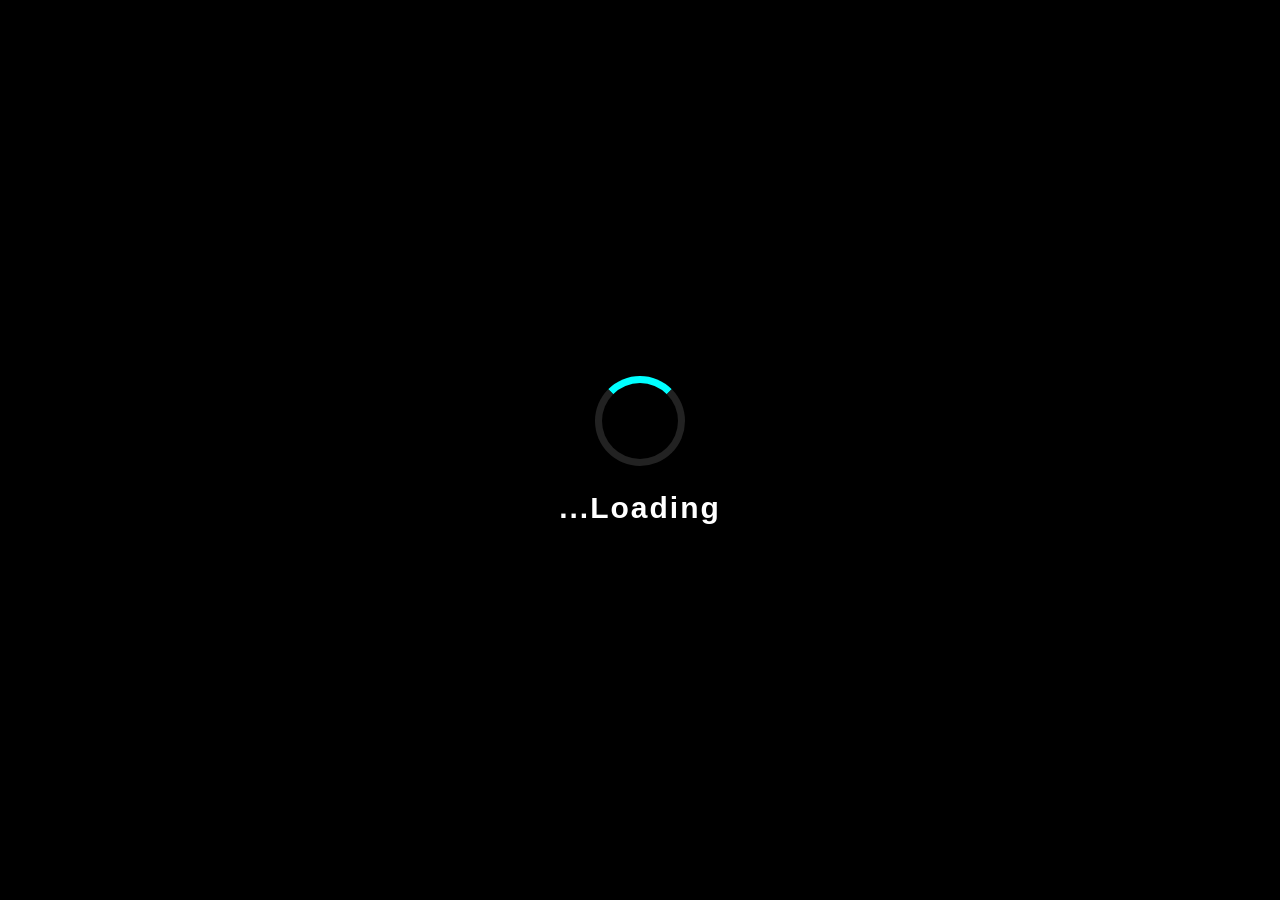
==== index.html @ 94c087d2 "Update index.html" ====
<!doctype html>
<html>
    <html lang="ar" dir="rtl">
        <head>
            <meta charset="UTF-8" />
            <meta name="viewport" content="width=device-width, initial-scale=1.0" />
            <title>كرتون بالعربي</title>
            <link rel="icon" type="image/png" href="/orglogo.png">
            <style>
                * {
                    margin: 0;
                    padding: 0;
                    box-sizing: border-box;
                    font-family: "Cairo", sans-serif;
                }
                body {
                    background: #050505;
                    color: white;
                    overflow: hidden;
                } /* Loading Screen */
                #loader {
                    position: fixed;
                    width: 100%;
                    height: 100%;
                    background: #000;
                    display: flex;
                    justify-content: center;
                    align-items: center;
                    flex-direction: column;
                    z-index: 9999;
                }
                .spinner {
                    width: 90px;
                    height: 90px;
                    border: 7px solid #222;
                    border-top: 7px solid cyan;
                    border-radius: 50%;
                    animation: spin 1s linear infinite;
                    margin-bottom: 25px;
                }
                @keyframes spin {
                    100% {
                        transform: rotate(360deg);
                    }
                }
                #loader h2 {
                    font-size: 30px;
                    color: white;
                    letter-spacing: 2px;
                } /* Main */
                #main {
                    display: none;
                    padding: 40px;
                    min-height: 100vh;
                    background: linear-gradient(180deg, #050505, #101010);
                }
                header {
                    text-align: center;
                    margin-bottom: 50px;
                }
                header h1 {
                    font-size: 45px;
                    color: cyan;
                    text-shadow: 0 0 20px cyan;
                }
                header p {
                    color: #aaa;
                    margin-top: 10px;
                    font-size: 18px;
                }
                .cards {
                    display: grid;
                    grid-template-columns: repeat(auto-fit, minmax(280px, 1fr));
                    gap: 35px;
                }
                .card {
                    background: #111;
                    border-radius: 18px;
                    overflow: hidden;
                    cursor: pointer;
                    transition: 0.35s;
                    border: 2px solid #222;
                    box-shadow: 0 0 20px rgba(0, 255, 255, 0.15);
                }
                .card:hover {
                    transform: translateY(-10px) scale(1.03);
                    border-color: cyan;
                    box-shadow: 0 0 35px cyan;
                }
                .card img {
                    width: 100%;
                    height: 360px;
                    object-fit: cover;
                }
                .card h2 {
                    padding: 20px;
                    text-align: center;
                    font-size: 28px;
                }
                footer {
                    text-align: center;
                    margin-top: 60px;
                    color: #666;
                }
            </style>
        </head>
        <body>
            <div id="loader">
                <div class="spinner"></div>
                <h2>Loading...</h2>
            </div>
            <div id="main">
                <header>
                    <h1>🎬 كرتون بالعربي</h1>
                    <p>اختر الكرتون الذي تريد مشاهدته</p>
                </header>
                <div class="cards">
                    <div class="card" onclick="location.href='gumball/'">
                        <img
                            src="https://i.pinimg.com/originals/23/c5/d9/23c5d9dd3daf24f4670d8d6c52e36960.png"
                            alt=""
                        />
                        <h2>عالم غامبول المدهش</h2>
                    </div>
                    <div class="card" onclick="location.href='clarence/'">
                        <img
                            src="https://tse2.mm.bing.net/th/id/OIP.Ul8j8iwLTJAlXk9fHew7fwHaFj?r=0&rs=1&pid=ImgDetMain&o=7&rm=3"
                            alt=""
                        />
                        <h2>كلارنس</h2>
                    </div>
                    <div class="card" onclick="location.href='regularshow/'">
                        <img
                            src="https://tse3.mm.bing.net/th/id/OIP.pz04CJIMipyP49WYjfY5fQHaFj?r=0&rs=1&pid=ImgDetMain&o=7&rm=3"
                            alt=""
                        />
                        <h2>العرض العادي</h2>
                    </div>
                </div>
                <footer><p>©2oonzee - YouTube</p></footer>
            </div>
            <script>
                setTimeout(function () {
                    document.getElementById("loader").style.display = "none";
                    document.getElementById("main").style.display = "block";
                    document.body.style.overflow = "auto";
                }, 2500);
            </script>
        </body>
    </html>
    "
</html>
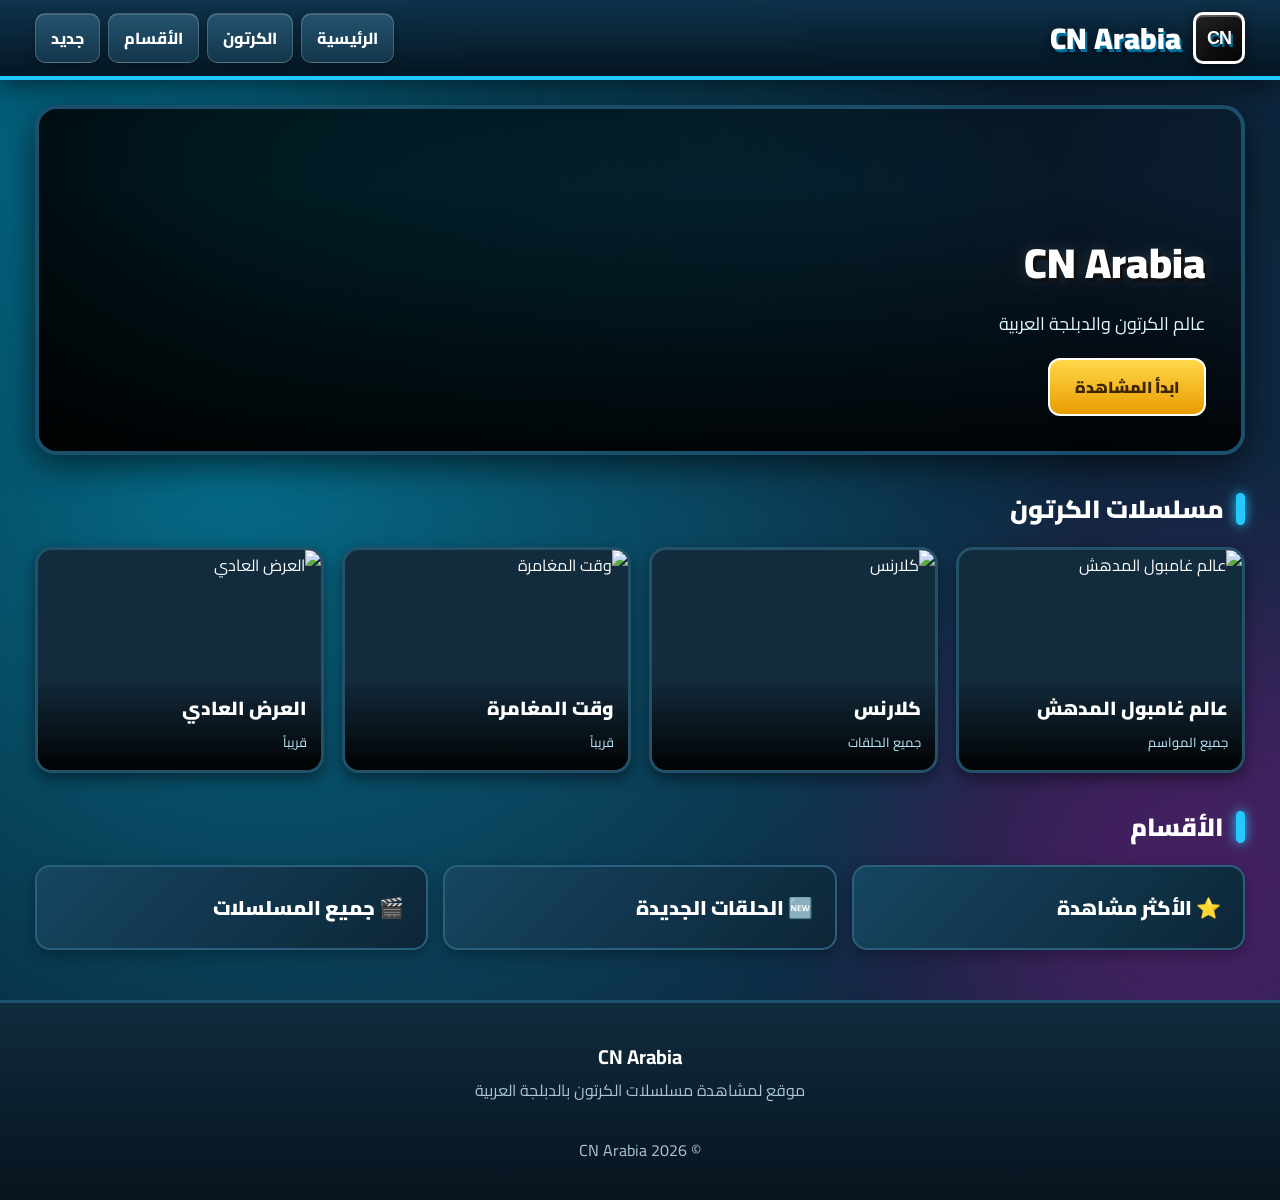
==== commit 54945e2e: "Update index.html" ====
--- a/index.html
+++ b/index.html
@@ -1,152 +1,1253 @@
-<!doctype html>
-<html>
-    <html lang="ar" dir="rtl">
-        <head>
-            <meta charset="UTF-8" />
-            <meta name="viewport" content="width=device-width, initial-scale=1.0" />
-            <title>كرتون بالعربي</title>
-            <link rel="icon" type="image/png" href="/orglogo.png">
-            <style>
-                * {
-                    margin: 0;
-                    padding: 0;
-                    box-sizing: border-box;
-                    font-family: "Cairo", sans-serif;
-                }
-                body {
-                    background: #050505;
-                    color: white;
-                    overflow: hidden;
-                } /* Loading Screen */
-                #loader {
-                    position: fixed;
-                    width: 100%;
-                    height: 100%;
-                    background: #000;
-                    display: flex;
-                    justify-content: center;
-                    align-items: center;
-                    flex-direction: column;
-                    z-index: 9999;
-                }
-                .spinner {
-                    width: 90px;
-                    height: 90px;
-                    border: 7px solid #222;
-                    border-top: 7px solid cyan;
-                    border-radius: 50%;
-                    animation: spin 1s linear infinite;
-                    margin-bottom: 25px;
-                }
-                @keyframes spin {
-                    100% {
-                        transform: rotate(360deg);
-                    }
-                }
-                #loader h2 {
-                    font-size: 30px;
-                    color: white;
-                    letter-spacing: 2px;
-                } /* Main */
-                #main {
-                    display: none;
-                    padding: 40px;
-                    min-height: 100vh;
-                    background: linear-gradient(180deg, #050505, #101010);
-                }
-                header {
-                    text-align: center;
-                    margin-bottom: 50px;
-                }
-                header h1 {
-                    font-size: 45px;
-                    color: cyan;
-                    text-shadow: 0 0 20px cyan;
-                }
-                header p {
-                    color: #aaa;
-                    margin-top: 10px;
-                    font-size: 18px;
-                }
-                .cards {
-                    display: grid;
-                    grid-template-columns: repeat(auto-fit, minmax(280px, 1fr));
-                    gap: 35px;
-                }
-                .card {
-                    background: #111;
-                    border-radius: 18px;
-                    overflow: hidden;
-                    cursor: pointer;
-                    transition: 0.35s;
-                    border: 2px solid #222;
-                    box-shadow: 0 0 20px rgba(0, 255, 255, 0.15);
-                }
-                .card:hover {
-                    transform: translateY(-10px) scale(1.03);
-                    border-color: cyan;
-                    box-shadow: 0 0 35px cyan;
-                }
-                .card img {
-                    width: 100%;
-                    height: 360px;
-                    object-fit: cover;
-                }
-                .card h2 {
-                    padding: 20px;
-                    text-align: center;
-                    font-size: 28px;
-                }
-                footer {
-                    text-align: center;
-                    margin-top: 60px;
-                    color: #666;
-                }
-            </style>
-        </head>
-        <body>
-            <div id="loader">
-                <div class="spinner"></div>
-                <h2>Loading...</h2>
-            </div>
-            <div id="main">
-                <header>
-                    <h1>🎬 كرتون بالعربي</h1>
-                    <p>اختر الكرتون الذي تريد مشاهدته</p>
-                </header>
-                <div class="cards">
-                    <div class="card" onclick="location.href='gumball/'">
-                        <img
-                            src="https://i.pinimg.com/originals/23/c5/d9/23c5d9dd3daf24f4670d8d6c52e36960.png"
-                            alt=""
-                        />
-                        <h2>عالم غامبول المدهش</h2>
-                    </div>
-                    <div class="card" onclick="location.href='clarence/'">
-                        <img
-                            src="https://tse2.mm.bing.net/th/id/OIP.Ul8j8iwLTJAlXk9fHew7fwHaFj?r=0&rs=1&pid=ImgDetMain&o=7&rm=3"
-                            alt=""
-                        />
-                        <h2>كلارنس</h2>
-                    </div>
-                    <div class="card" onclick="location.href='regularshow/'">
-                        <img
-                            src="https://tse3.mm.bing.net/th/id/OIP.pz04CJIMipyP49WYjfY5fQHaFj?r=0&rs=1&pid=ImgDetMain&o=7&rm=3"
-                            alt=""
-                        />
-                        <h2>العرض العادي</h2>
-                    </div>
-                </div>
-                <footer><p>©2oonzee - YouTube</p></footer>
-            </div>
-            <script>
-                setTimeout(function () {
-                    document.getElementById("loader").style.display = "none";
-                    document.getElementById("main").style.display = "block";
-                    document.body.style.overflow = "auto";
-                }, 2500);
-            </script>
-        </body>
-    </html>
-    "
+<!DOCTYPE html>
+<html lang="ar" dir="rtl">
+<head>
+  <meta charset="UTF-8">
+  <meta name="viewport" content="width=device-width, initial-scale=1.0">
+
+  <title>CN Arabia | عالم الكرتون</title>
+
+  <link rel="icon" href="orglogo.png">
+
+  <link
+    href="https://fonts.googleapis.com/css2?family=Cairo:wght@400;600;700;800;900&display=swap"
+    rel="stylesheet"
+  >
+
+  <style>
+
+    /* =========================
+       RESET
+    ========================= */
+
+    * {
+      margin: 0;
+      padding: 0;
+      box-sizing: border-box;
+    }
+
+    html {
+      scroll-behavior: smooth;
+    }
+
+    body {
+      font-family: "Cairo", sans-serif;
+      color: white;
+      min-height: 100vh;
+      overflow-x: hidden;
+
+      /*
+        Background changes every 6 seconds.
+      */
+
+      background:
+        radial-gradient(
+          circle at 10% 20%,
+          rgba(0, 210, 255, .45),
+          transparent 32%
+        ),
+        radial-gradient(
+          circle at 90% 80%,
+          rgba(30, 70, 255, .35),
+          transparent 32%
+        ),
+        linear-gradient(
+          120deg,
+          #061522,
+          #102b45,
+          #07121e
+        );
+
+      background-size: 180% 180%;
+
+      animation:
+        colorShift 6s ease-in-out infinite;
+    }
+
+
+    a {
+      color: inherit;
+      text-decoration: none;
+    }
+
+
+    /* =========================
+       BACKGROUND COLOR ANIMATION
+       6 SECOND CYCLE
+    ========================= */
+
+    @keyframes colorShift {
+
+      0% {
+        background:
+          radial-gradient(
+            circle at 10% 20%,
+            rgba(0, 210, 255, .45),
+            transparent 32%
+          ),
+          radial-gradient(
+            circle at 90% 80%,
+            rgba(30, 70, 255, .35),
+            transparent 32%
+          ),
+          linear-gradient(
+            120deg,
+            #061522,
+            #102b45,
+            #07121e
+          );
+
+        background-position:
+          0% 0%,
+          100% 100%,
+          0% 50%;
+      }
+
+
+      25% {
+        background:
+          radial-gradient(
+            circle at 85% 15%,
+            rgba(255, 0, 180, .45),
+            transparent 32%
+          ),
+          radial-gradient(
+            circle at 15% 85%,
+            rgba(120, 0, 255, .35),
+            transparent 32%
+          ),
+          linear-gradient(
+            120deg,
+            #170621,
+            #32103f,
+            #0c1025
+          );
+
+        background-position:
+          100% 0%,
+          0% 100%,
+          100% 50%;
+      }
+
+
+      50% {
+        background:
+          radial-gradient(
+            circle at 15% 75%,
+            rgba(0, 255, 170, .45),
+            transparent 32%
+          ),
+          radial-gradient(
+            circle at 85% 25%,
+            rgba(0, 180, 255, .35),
+            transparent 32%
+          ),
+          linear-gradient(
+            120deg,
+            #061f20,
+            #063c4c,
+            #06151d
+          );
+
+        background-position:
+          0% 100%,
+          100% 0%,
+          50% 100%;
+      }
+
+
+      75% {
+        background:
+          radial-gradient(
+            circle at 80% 75%,
+            rgba(255, 120, 0, .45),
+            transparent 32%
+          ),
+          radial-gradient(
+            circle at 20% 20%,
+            rgba(255, 0, 80, .35),
+            transparent 32%
+          ),
+          linear-gradient(
+            120deg,
+            #241007,
+            #42200c,
+            #10151e
+          );
+
+        background-position:
+          100% 100%,
+          0% 0%,
+          0% 50%;
+      }
+
+
+      100% {
+        background:
+          radial-gradient(
+            circle at 10% 20%,
+            rgba(0, 210, 255, .45),
+            transparent 32%
+          ),
+          radial-gradient(
+            circle at 90% 80%,
+            rgba(30, 70, 255, .35),
+            transparent 32%
+          ),
+          linear-gradient(
+            120deg,
+            #061522,
+            #102b45,
+            #07121e
+          );
+
+        background-position:
+          0% 0%,
+          100% 100%,
+          0% 50%;
+      }
+
+    }
+
+
+    /* =========================
+       MOVING GLOW EFFECTS
+    ========================= */
+
+    body::before,
+    body::after {
+      content: "";
+
+      position: fixed;
+
+      width: 550px;
+      height: 550px;
+
+      border-radius: 50%;
+
+      filter: blur(110px);
+
+      pointer-events: none;
+
+      z-index: -1;
+
+      opacity: .22;
+    }
+
+
+    /*
+      Blue glow
+    */
+
+    body::before {
+      background: #00c8ff;
+
+      top: -250px;
+      left: -200px;
+
+      animation:
+        moveGlowOne 12s ease-in-out infinite alternate;
+    }
+
+
+    /*
+      Pink glow
+    */
+
+    body::after {
+      background: #ff00cc;
+
+      bottom: -250px;
+      right: -200px;
+
+      animation:
+        moveGlowTwo 15s ease-in-out infinite alternate;
+    }
+
+
+    @keyframes moveGlowOne {
+
+      0% {
+        transform:
+          translate(0, 0)
+          scale(1);
+      }
+
+      25% {
+        transform:
+          translate(30vw, 10vh)
+          scale(1.15);
+      }
+
+      50% {
+        transform:
+          translate(55vw, 40vh)
+          scale(.9);
+      }
+
+      75% {
+        transform:
+          translate(20vw, 65vh)
+          scale(1.25);
+      }
+
+      100% {
+        transform:
+          translate(70vw, 20vh)
+          scale(1);
+      }
+
+    }
+
+
+    @keyframes moveGlowTwo {
+
+      0% {
+        transform:
+          translate(0, 0)
+          scale(1);
+      }
+
+      25% {
+        transform:
+          translate(-30vw, -15vh)
+          scale(1.2);
+      }
+
+      50% {
+        transform:
+          translate(-55vw, -40vh)
+          scale(.9);
+      }
+
+      75% {
+        transform:
+          translate(-15vw, -65vh)
+          scale(1.3);
+      }
+
+      100% {
+        transform:
+          translate(-70vw, -20vh)
+          scale(1);
+      }
+
+    }
+
+
+    /* =========================
+       TOP BAR
+    ========================= */
+
+    .topbar {
+
+      width: 100%;
+
+      background:
+        linear-gradient(
+          rgba(15, 50, 75, .96),
+          rgba(5, 20, 32, .96)
+        );
+
+      border-bottom: 4px solid #20caff;
+
+      box-shadow:
+        0 5px 25px rgba(0, 0, 0, .55);
+
+      position: sticky;
+
+      top: 0;
+
+      z-index: 1000;
+
+      backdrop-filter: blur(10px);
+    }
+
+
+    .topbar-inner {
+
+      max-width: 1250px;
+
+      margin: auto;
+
+      min-height: 75px;
+
+      padding: 10px 20px;
+
+      display: flex;
+
+      align-items: center;
+
+      justify-content: space-between;
+
+      gap: 20px;
+    }
+
+
+    /* =========================
+       CN ARABIA LOGO
+    ========================= */
+
+    .logo {
+
+      display: flex;
+
+      align-items: center;
+
+      gap: 12px;
+
+      font-size: 30px;
+
+      font-weight: 900;
+
+      color: white;
+
+      text-shadow:
+        2px 3px 0 #006f9c,
+        0 4px 12px rgba(0, 0, 0, .7);
+
+      transition: .2s;
+    }
+
+
+    .logo:hover {
+      transform: scale(1.04);
+    }
+
+
+    .logo-badge {
+
+      width: 52px;
+      height: 52px;
+
+      border-radius: 10px;
+
+      display: flex;
+
+      align-items: center;
+      justify-content: center;
+
+      background:
+        linear-gradient(
+          145deg,
+          #222,
+          #050505
+        );
+
+      border: 3px solid white;
+
+      box-shadow:
+        0 3px 12px rgba(0, 0, 0, .6),
+        inset 0 2px rgba(255, 255, 255, .25);
+
+      font-family: Arial, sans-serif;
+
+      font-size: 18px;
+
+      font-weight: 900;
+
+      letter-spacing: -1px;
+    }
+
+
+    /* =========================
+       NAVIGATION
+    ========================= */
+
+    .nav {
+
+      display: flex;
+
+      gap: 8px;
+
+      flex-wrap: wrap;
+    }
+
+
+    .nav a {
+
+      padding: 9px 15px;
+
+      border-radius: 10px;
+
+      font-weight: 800;
+
+      background:
+        linear-gradient(
+          #24536f,
+          #14364b
+        );
+
+      border:
+        1px solid rgba(255,255,255,.2);
+
+      box-shadow:
+        inset 0 1px rgba(255,255,255,.15),
+        0 3px 7px rgba(0,0,0,.3);
+
+      transition: .2s;
+    }
+
+
+    .nav a:hover {
+
+      background:
+        linear-gradient(
+          #31d2ff,
+          #087db8
+        );
+
+      transform:
+        translateY(-2px);
+
+      box-shadow:
+        0 0 15px rgba(30,210,255,.4);
+    }
+
+
+    /* =========================
+       HERO
+    ========================= */
+
+    .hero {
+
+      max-width: 1250px;
+
+      margin: 25px auto;
+
+      padding: 0 20px;
+    }
+
+
+    .hero-box {
+
+      min-height: 350px;
+
+      border-radius: 22px;
+
+      overflow: hidden;
+
+      position: relative;
+
+      display: flex;
+
+      align-items: flex-end;
+
+      background:
+        linear-gradient(
+          90deg,
+          rgba(0,0,0,.85),
+          rgba(0,0,0,.2)
+        ),
+        url("images/home-banner.jpg");
+
+      background-size: cover;
+
+      background-position: center;
+
+      border:
+        4px solid #1b506d;
+
+      box-shadow:
+        0 10px 35px rgba(0,0,0,.6);
+
+      transition: .3s;
+    }
+
+
+    .hero-box:hover {
+
+      border-color: #2bd0ff;
+
+      box-shadow:
+        0 0 30px rgba(0,200,255,.25),
+        0 10px 35px rgba(0,0,0,.6);
+    }
+
+
+    .hero-content {
+
+      width: 100%;
+
+      padding: 35px;
+
+      background:
+        linear-gradient(
+          transparent,
+          rgba(0,0,0,.85)
+        );
+    }
+
+
+    .hero-content h1 {
+
+      font-size: 42px;
+
+      font-weight: 900;
+
+      text-shadow:
+        3px 4px 0 #111,
+        0 0 15px rgba(255,255,255,.15);
+    }
+
+
+    .hero-content p {
+
+      font-size: 18px;
+
+      margin-top: 5px;
+
+      color: #dff7ff;
+    }
+
+
+    .hero-button {
+
+      display: inline-block;
+
+      margin-top: 18px;
+
+      padding: 12px 25px;
+
+      border-radius: 12px;
+
+      background:
+        linear-gradient(
+          #ffd84a,
+          #e99c00
+        );
+
+      color: #3d2500;
+
+      font-weight: 900;
+
+      border:
+        2px solid white;
+
+      box-shadow:
+        0 4px 12px rgba(0,0,0,.4);
+
+      transition: .2s;
+    }
+
+
+    .hero-button:hover {
+
+      transform:
+        scale(1.06);
+
+      box-shadow:
+        0 0 20px rgba(255,210,50,.5);
+    }
+
+
+    /* =========================
+       SECTIONS
+    ========================= */
+
+    .section {
+
+      max-width: 1250px;
+
+      margin: 30px auto;
+
+      padding: 0 20px;
+    }
+
+
+    .section-title {
+
+      display: flex;
+
+      align-items: center;
+
+      gap: 12px;
+
+      margin-bottom: 15px;
+
+      font-size: 25px;
+
+      font-weight: 900;
+    }
+
+
+    .section-title::before {
+
+      content: "";
+
+      width: 9px;
+
+      height: 32px;
+
+      border-radius: 10px;
+
+      background: #25c8ff;
+
+      box-shadow:
+        0 0 12px #25c8ff;
+    }
+
+
+    /* =========================
+       CARTOON GRID
+    ========================= */
+
+    .cartoon-grid {
+
+      display: grid;
+
+      grid-template-columns:
+        repeat(4, 1fr);
+
+      gap: 18px;
+    }
+
+
+    .cartoon-card {
+
+      position: relative;
+
+      overflow: hidden;
+
+      min-height: 220px;
+
+      border-radius: 17px;
+
+      background: #132c3d;
+
+      border:
+        3px solid #24516a;
+
+      box-shadow:
+        0 6px 15px rgba(0,0,0,.45);
+
+      transition:
+        transform .2s,
+        border-color .2s,
+        box-shadow .2s;
+    }
+
+
+    .cartoon-card:hover {
+
+      transform:
+        translateY(-7px)
+        scale(1.02);
+
+      border-color: #2bd0ff;
+
+      box-shadow:
+        0 0 25px rgba(30,200,255,.25),
+        0 10px 20px rgba(0,0,0,.5);
+    }
+
+
+    .cartoon-card img {
+
+      width: 100%;
+
+      height: 100%;
+
+      min-height: 220px;
+
+      object-fit: cover;
+
+      display: block;
+
+      transition: .3s;
+    }
+
+
+    .cartoon-card:hover img {
+
+      transform:
+        scale(1.05);
+    }
+
+
+    .cartoon-info {
+
+      position: absolute;
+
+      bottom: 0;
+
+      left: 0;
+
+      right: 0;
+
+      padding: 14px;
+
+      background:
+        linear-gradient(
+          transparent,
+          rgba(0,0,0,.95)
+        );
+    }
+
+
+    .cartoon-info h3 {
+
+      font-size: 19px;
+
+      font-weight: 900;
+    }
+
+
+    .cartoon-info span {
+
+      font-size: 13px;
+
+      color: #bceeff;
+    }
+
+
+    /* =========================
+       CATEGORIES
+    ========================= */
+
+    .category-grid {
+
+      display: grid;
+
+      grid-template-columns:
+        repeat(3, 1fr);
+
+      gap: 15px;
+    }
+
+
+    .category {
+
+      padding: 22px;
+
+      border-radius: 15px;
+
+      background:
+        linear-gradient(
+          135deg,
+          #164662,
+          #0d2637
+        );
+
+      border:
+        2px solid #28607d;
+
+      box-shadow:
+        0 5px 15px rgba(0,0,0,.3);
+
+      font-size: 20px;
+
+      font-weight: 900;
+
+      transition: .2s;
+    }
+
+
+    .category:hover {
+
+      background:
+        linear-gradient(
+          135deg,
+          #21c9ff,
+          #096b9d
+        );
+
+      transform:
+        translateY(-3px);
+
+      box-shadow:
+        0 0 20px rgba(30,200,255,.3);
+    }
+
+
+    /* =========================
+       FOOTER
+    ========================= */
+
+    footer {
+
+      margin-top: 50px;
+
+      padding: 35px 20px;
+
+      text-align: center;
+
+      background:
+        linear-gradient(
+          #102b3e,
+          #07141e
+        );
+
+      border-top:
+        3px solid #1d526e;
+
+      color: #a9c4d2;
+    }
+
+
+    footer strong {
+
+      color: white;
+
+      font-size: 20px;
+    }
+
+
+    /* =========================
+       MOBILE
+    ========================= */
+
+    @media (max-width: 950px) {
+
+      .cartoon-grid {
+
+        grid-template-columns:
+          repeat(2, 1fr);
+      }
+
+
+      .category-grid {
+
+        grid-template-columns:
+          repeat(2, 1fr);
+      }
+
+
+      .hero-content h1 {
+
+        font-size: 32px;
+      }
+
+    }
+
+
+    @media (max-width: 600px) {
+
+      .topbar-inner {
+
+        flex-direction: column;
+      }
+
+
+      .nav {
+
+        width: 100%;
+
+        justify-content: center;
+      }
+
+
+      .nav a {
+
+        font-size: 13px;
+      }
+
+
+      .hero-box {
+
+        min-height: 300px;
+      }
+
+
+      .hero-content {
+
+        padding: 22px;
+      }
+
+
+      .hero-content h1 {
+
+        font-size: 27px;
+      }
+
+
+      .cartoon-grid {
+
+        grid-template-columns: 1fr;
+      }
+
+
+      .category-grid {
+
+        grid-template-columns: 1fr;
+      }
+
+    }
+
+  </style>
+</head>
+
+
+<body>
+
+
+  <!-- =========================
+       HEADER
+  ========================= -->
+
+  <header class="topbar">
+
+    <div class="topbar-inner">
+
+      <a href="/" class="logo">
+
+        <span class="logo-badge">
+          CN
+        </span>
+
+        <span>
+          CN Arabia
+        </span>
+
+      </a>
+
+
+      <nav class="nav">
+
+        <a href="/">
+          الرئيسية
+        </a>
+
+        <a href="#cartoons">
+          الكرتون
+        </a>
+
+        <a href="#categories">
+          الأقسام
+        </a>
+
+        <a href="#">
+          جديد
+        </a>
+
+      </nav>
+
+    </div>
+
+  </header>
+
+
+
+  <!-- =========================
+       HERO
+  ========================= -->
+
+  <section class="hero">
+
+    <div class="hero-box">
+
+      <div class="hero-content">
+
+        <h1>
+          CN Arabia
+        </h1>
+
+        <p>
+          عالم الكرتون والدبلجة العربية
+        </p>
+
+        <a
+          href="#cartoons"
+          class="hero-button"
+        >
+          ابدأ المشاهدة
+        </a>
+
+      </div>
+
+    </div>
+
+  </section>
+
+
+
+  <!-- =========================
+       CARTOONS
+  ========================= -->
+
+  <section
+    class="section"
+    id="cartoons"
+  >
+
+    <h2 class="section-title">
+      مسلسلات الكرتون
+    </h2>
+
+
+    <div class="cartoon-grid">
+
+
+      <!-- GUMBALL -->
+
+      <a
+        href="gumball/"
+        class="cartoon-card"
+      >
+
+        <img
+          src="images/gumball.jpg"
+          alt="عالم غامبول المدهش"
+        >
+
+        <div class="cartoon-info">
+
+          <h3>
+            عالم غامبول المدهش
+          </h3>
+
+          <span>
+            جميع المواسم
+          </span>
+
+        </div>
+
+      </a>
+
+
+
+      <!-- CLARENCE -->
+
+      <a
+        href="clarence/"
+        class="cartoon-card"
+      >
+
+        <img
+          src="images/clarence.jpg"
+          alt="كلارنس"
+        >
+
+        <div class="cartoon-info">
+
+          <h3>
+            كلارنس
+          </h3>
+
+          <span>
+            جميع الحلقات
+          </span>
+
+        </div>
+
+      </a>
+
+
+
+      <!-- ADVENTURE TIME -->
+
+      <a
+        href="#"
+        class="cartoon-card"
+      >
+
+        <img
+          src="images/adventure-time.jpg"
+          alt="وقت المغامرة"
+        >
+
+        <div class="cartoon-info">
+
+          <h3>
+            وقت المغامرة
+          </h3>
+
+          <span>
+            قريباً
+          </span>
+
+        </div>
+
+      </a>
+
+
+
+      <!-- REGULAR SHOW -->
+
+      <a
+        href="#"
+        class="cartoon-card"
+      >
+
+        <img
+          src="images/regular-show.jpg"
+          alt="العرض العادي"
+        >
+
+        <div class="cartoon-info">
+
+          <h3>
+            العرض العادي
+          </h3>
+
+          <span>
+            قريباً
+          </span>
+
+        </div>
+
+      </a>
+
+
+    </div>
+
+  </section>
+
+
+
+  <!-- =========================
+       CATEGORIES
+  ========================= -->
+
+  <section
+    class="section"
+    id="categories"
+  >
+
+    <h2 class="section-title">
+      الأقسام
+    </h2>
+
+
+    <div class="category-grid">
+
+      <a href="#" class="category">
+        ⭐ الأكثر مشاهدة
+      </a>
+
+      <a href="#" class="category">
+        🆕 الحلقات الجديدة
+      </a>
+
+      <a href="#" class="category">
+        🎬 جميع المسلسلات
+      </a>
+
+    </div>
+
+  </section>
+
+
+
+  <!-- =========================
+       FOOTER
+  ========================= -->
+
+  <footer>
+
+    <strong>
+      CN Arabia
+    </strong>
+
+    <br>
+
+    موقع لمشاهدة مسلسلات الكرتون بالدبلجة العربية
+
+    <br><br>
+
+    © 2026 CN Arabia
+
+  </footer>
+
+
+</body>
 </html>
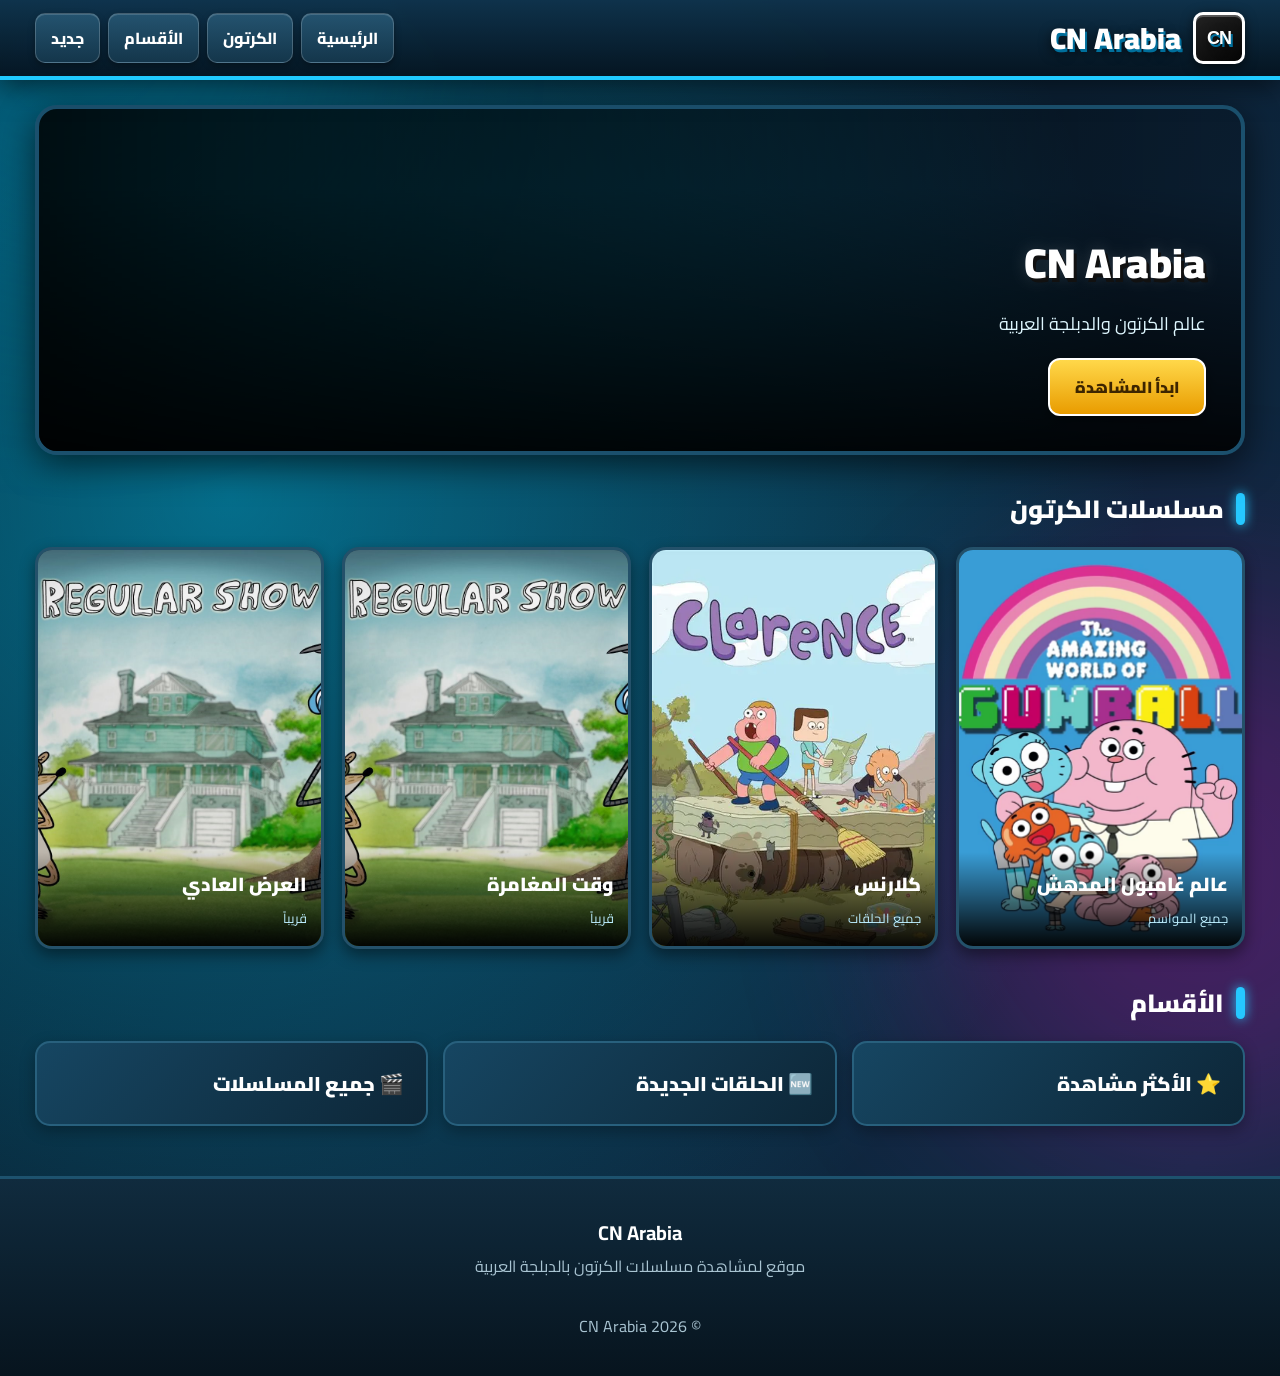
==== commit dce1482e: "Update index.html" ====
--- a/index.html
+++ b/index.html
@@ -1085,7 +1085,7 @@
       >
 
         <img
-          src="images/gumball.jpg"
+          src="images/23c5d9dd3daf24f4670d8d6c52e36960.png"
           alt="عالم غامبول المدهش"
         >
 
@@ -1113,7 +1113,7 @@
       >
 
         <img
-          src="images/clarence.jpg"
+          src="images/OIPclarence.webp"
           alt="كلارنس"
         >
 
@@ -1141,7 +1141,7 @@
       >
 
         <img
-          src="images/adventure-time.jpg"
+          src="images/wp9772929.jpg"
           alt="وقت المغامرة"
         >
 
@@ -1169,7 +1169,7 @@
       >
 
         <img
-          src="images/regular-show.jpg"
+          src="images/wp9772929.jpg"
           alt="العرض العادي"
         >
 
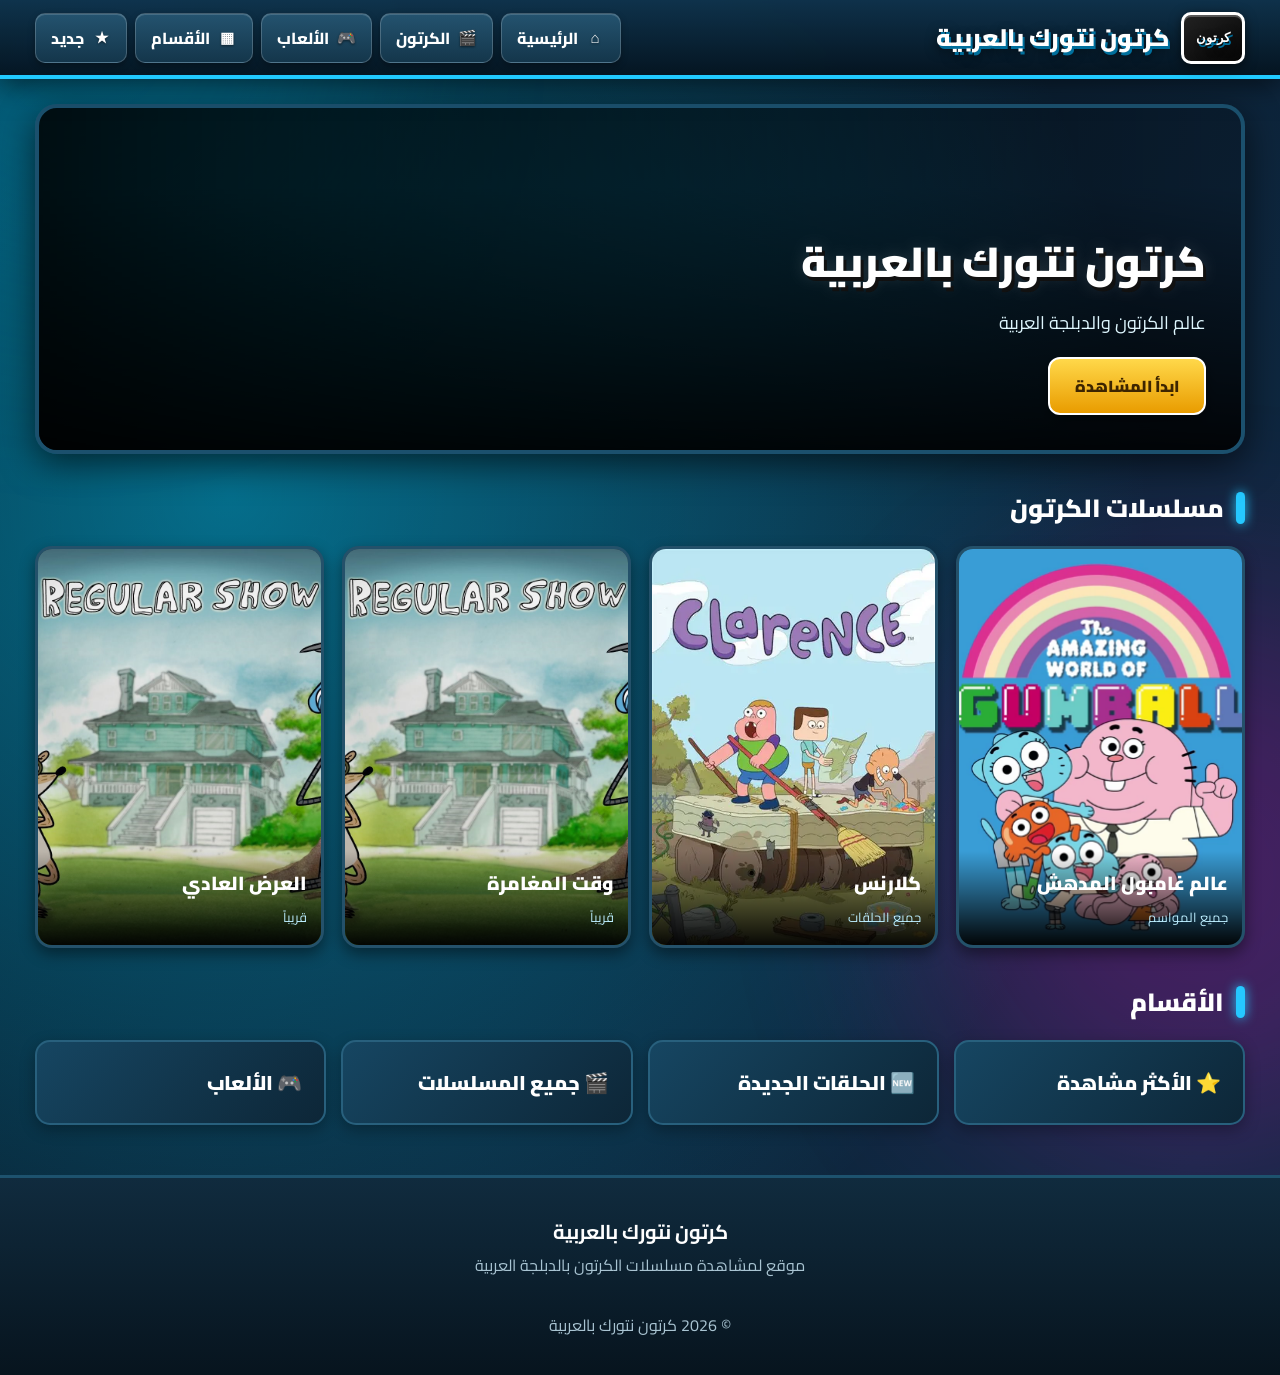
==== commit 45b9cfa6: "Update index.html" ====
--- a/index.html
+++ b/index.html
@@ -4,7 +4,7 @@
   <meta charset="UTF-8">
   <meta name="viewport" content="width=device-width, initial-scale=1.0">
 
-  <title>CN Arabia | عالم الكرتون</title>
+  <title>كرتون نتورك بالعربية | عالم الكرتون</title>
 
   <link rel="icon" href="orglogo.png">
 
@@ -395,7 +395,7 @@
 
       gap: 12px;
 
-      font-size: 30px;
+      font-size: 24px;
 
       font-weight: 900;
 
@@ -501,6 +501,34 @@
 
       box-shadow:
         0 0 15px rgba(30,210,255,.4);
+    }
+
+
+    .nav a {
+      display: inline-flex;
+      align-items: center;
+      justify-content: center;
+      gap: 7px;
+    }
+
+    .nav-icon {
+      display: inline-flex;
+      align-items: center;
+      justify-content: center;
+      width: 20px;
+      height: 20px;
+      font-size: 15px;
+      line-height: 1;
+      filter: drop-shadow(0 1px 1px rgba(0,0,0,.5));
+    }
+
+    .logo-badge {
+      width: auto;
+      min-width: 64px;
+      padding: 0 8px;
+      font-size: 13px;
+      white-space: nowrap;
+      letter-spacing: 0;
     }
 
 
@@ -809,7 +837,7 @@
       display: grid;
 
       grid-template-columns:
-        repeat(3, 1fr);
+        repeat(4, 1fr);
 
       gap: 15px;
     }
@@ -990,32 +1018,41 @@
 
       <a href="/" class="logo">
 
-        <span class="logo-badge">
-          CN
+        <span class="logo-badge" aria-hidden="true">
+          كرتون
         </span>
 
         <span>
-          CN Arabia
+          كرتون نتورك بالعربية
         </span>
 
       </a>
 
 
-      <nav class="nav">
+      <nav class="nav" aria-label="التنقل الرئيسي">
 
         <a href="/">
+          <span class="nav-icon" aria-hidden="true">⌂</span>
           الرئيسية
         </a>
 
         <a href="#cartoons">
+          <span class="nav-icon" aria-hidden="true">🎬</span>
           الكرتون
         </a>
 
+        <a href="games/">
+          <span class="nav-icon" aria-hidden="true">🎮</span>
+          الألعاب
+        </a>
+
         <a href="#categories">
+          <span class="nav-icon" aria-hidden="true">▦</span>
           الأقسام
         </a>
 
         <a href="#">
+          <span class="nav-icon" aria-hidden="true">★</span>
           جديد
         </a>
 
@@ -1038,7 +1075,7 @@
       <div class="hero-content">
 
         <h1>
-          CN Arabia
+          كرتون نتورك بالعربية
         </h1>
 
         <p>
@@ -1222,6 +1259,10 @@
         🎬 جميع المسلسلات
       </a>
 
+      <a href="games/" class="category">
+        🎮 الألعاب
+      </a>
+
     </div>
 
   </section>
@@ -1235,7 +1276,7 @@
   <footer>
 
     <strong>
-      CN Arabia
+      كرتون نتورك بالعربية
     </strong>
 
     <br>
@@ -1244,7 +1285,7 @@
 
     <br><br>
 
-    © 2026 CN Arabia
+    © 2026 كرتون نتورك بالعربية
 
   </footer>
 
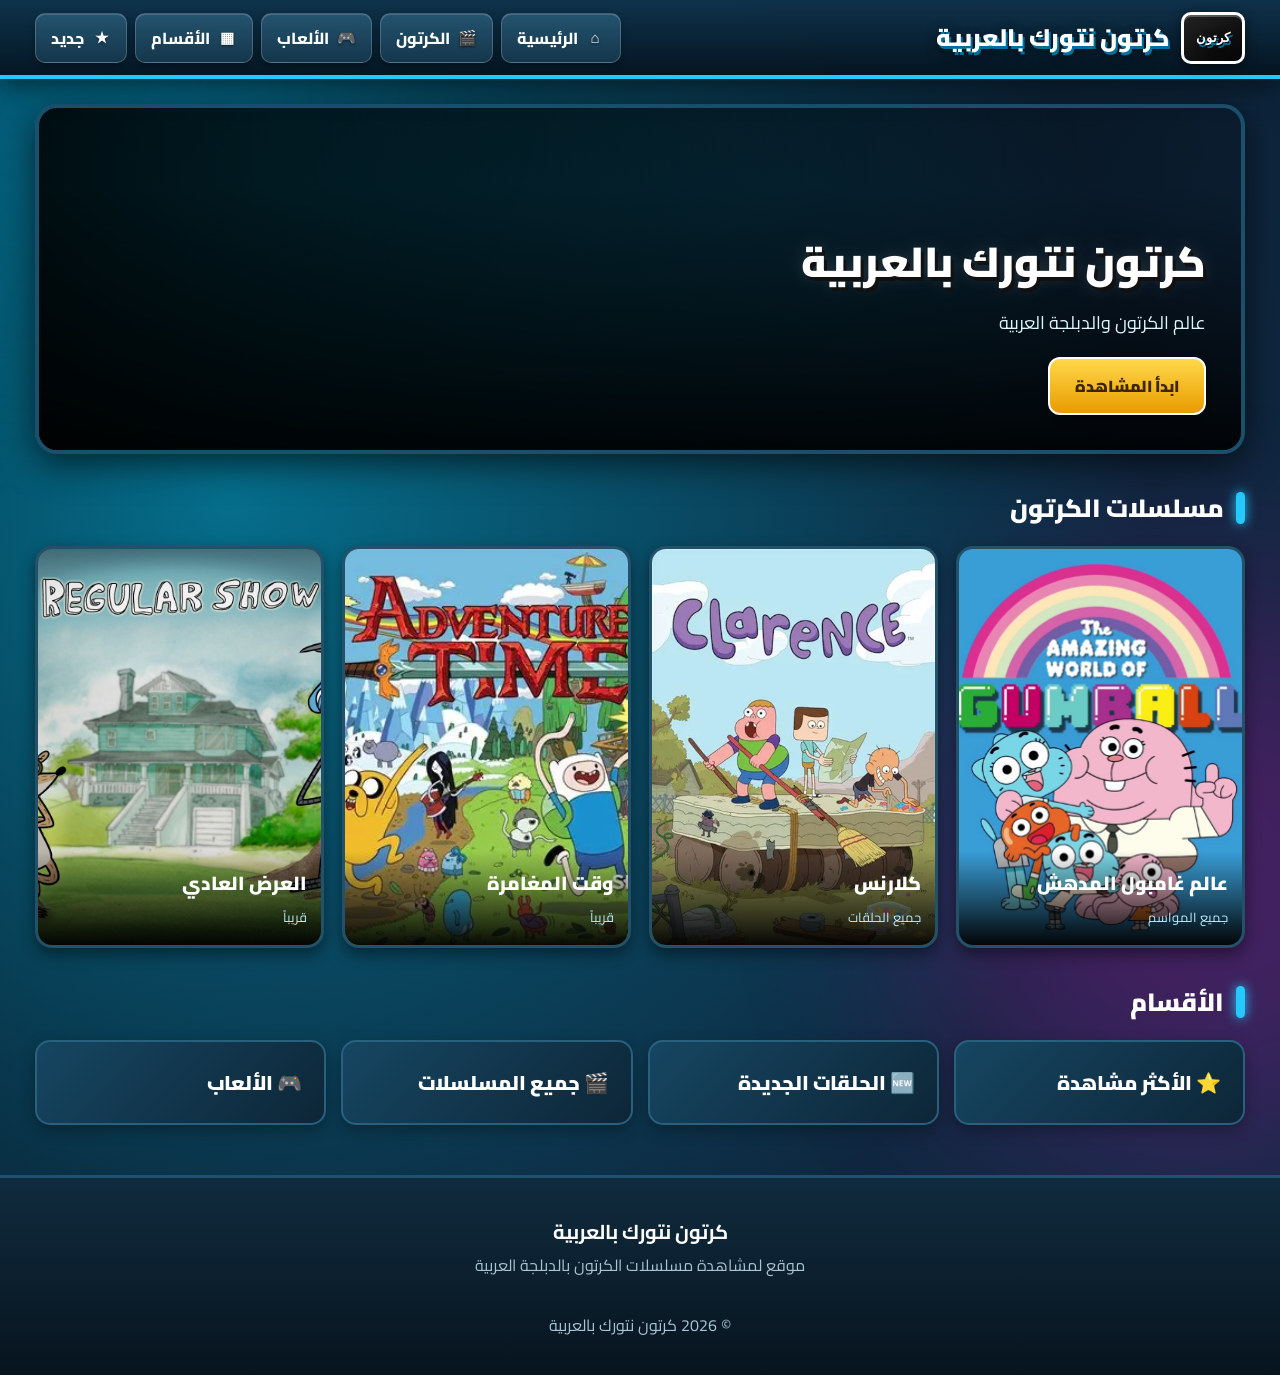
==== commit 1c69fab5: "Update index.html" ====
--- a/index.html
+++ b/index.html
@@ -1178,7 +1178,7 @@
       >
 
         <img
-          src="images/wp9772929.jpg"
+          src="images/adv.webp"
           alt="وقت المغامرة"
         >
 
